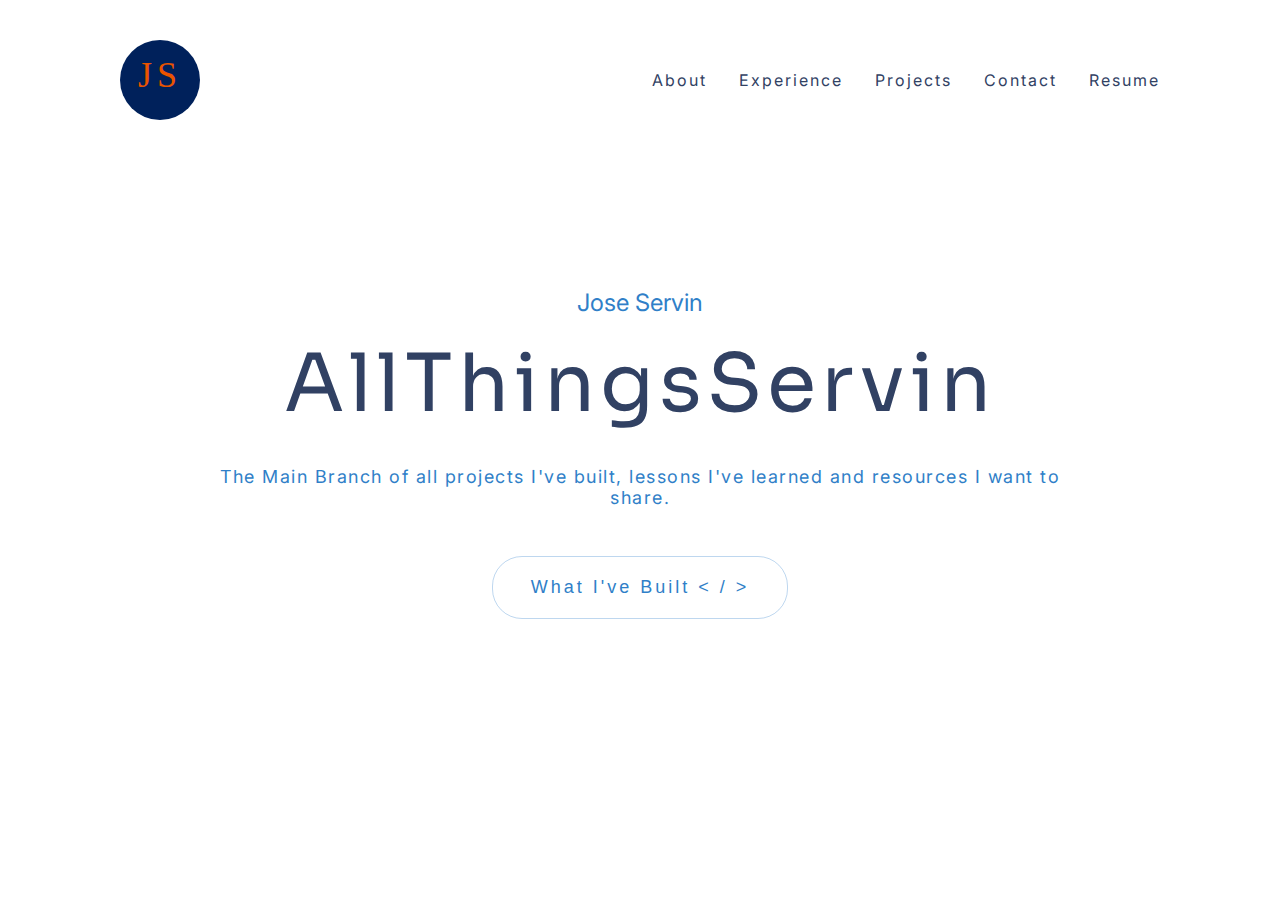
==== index.html @ fde8d4b1 "init V2" ====
<!DOCTYPE html>
<html lang="en">
  <head>
    <meta charset="UTF-8" />
    <meta name="viewport" content="width=device-width, initial-scale=1.0" />
    <link
      href="https://fonts.googleapis.com/css2?family=Inter:wght@200;300;400;500;600&family=Sora:wght@200;300;400;500;600&family=Permanent+Marker&display=swap"
      rel="stylesheet"
    />
    <link rel="stylesheet" href="./styles.css" />
    <title>AllThingsServinV2</title>
  </head>
  <body>
    <header>
      <nav>
        <a href="#" id="logo">JS</a>
        <ul class="navbar-items">
          <li><a href="">About</a></li>
          <li><a href="">Experience</a></li>
          <li><a href="">Projects</a></li>
          <li><a href="">Contact</a></li>
          <li><a href="">Resume</a></li>
        </ul>
      </nav>
      <div class="header-text-content">
        <h2>Jose Servin</h2>
        <h1>AllThingsServin</h1>
        <span
          >The Main Branch of all projects I've built, lessons I've learned and
          resources I want to share.
        </span>
        <button class="btn-small">What I've Built &lt; &sol; &gt;</button>
      </div>
    </header>
    <main></main>
    <footer></footer>
  </body>
</html>
---- styles.css ----
/*
SPACING SYSTEM (px)
2 / 4 / 8 / 12 / 16 / 24 / 32 / 48 / 64 / 80 / 96 / 128

FONT SIZE SYSTEM (px)
10 / 12 / 14 / 16 / 18 / 20 / 24 / 30 / 36 / 44 / 52 / 62 / 74 / 86 / 98

COLORS
Light: #E5E5F7
Dark: #011126
Dark Blue: #042F40
Light Blue: #3c6373 



*/
* {
  margin: 0;
  padding: 0;
  box-sizing: border-box;
}

html {
  font-size: 62.5%;
  overflow-x: hidden;
  /* scroll-behavior: smooth; */
}
body {
  font-family: "Inter", sans-serif;
  background-color: #fafaf8;
  color: #314163;
}
nav {
  width: 85%;
  margin: 0 auto;
  display: flex;
  justify-content: space-between;
  align-items: center;
  padding: 4rem 2.4rem;
}

nav ul {
  list-style: none;
  display: flex;
  gap: 3.2rem;
  font-size: 1.6rem;
  letter-spacing: 0.2rem;
}

nav a {
  text-decoration: none;
  color: inherit;
}

.navbar-items a:hover {
  border-bottom: 1px solid;
}

#logo {
  width: 8rem;
  height: 8rem;
  font-size: 3.6rem;
  text-align: center;
  letter-spacing: 5px;
  color: #e95400;
  font-family: "Permanent Marker", cursive;
  background-color: #00215b;
  padding: 1.4rem 1.4rem;
  border-radius: 50%;
}

header {
  background-color: #ffffff;
  height: 100vh;
  width: 100%;
  max-width: 150rem;
  margin: 0 auto;
}

.header-text-content {
  text-align: center;
  display: flex;
  flex-direction: column;
  align-items: center;
  justify-content: center;
  margin: 12.8rem 0rem;
  padding: 0rem 2.4rem;
}

h1 {
  font-family: "Sora", sans-serif;
  font-weight: 400;
  font-size: 8rem;
  letter-spacing: 5px;
}

.header-text-content h2 {
  color: #307fc8;
  font-weight: 400;
  font-size: 2.4rem;
}

.header-text-content span {
  color: #307fc8;
}

.header-text-content span {
  font-size: 1.8rem;
  letter-spacing: 1.5px;
}

header h1,
header p,
header span {
  max-width: 900px;
  width: 75%;
  margin: 16px 0px;
}

/* Button Styles */
.btn-small {
  background-color: transparent;
  color: #307fc8;
  border: solid 1px #1470c647;
  padding: 2rem 3.8rem;
  border-radius: 3rem;
  font-weight: 300;
  font-size: 1.8rem;
  letter-spacing: 3px;
  margin-top: 3.2rem;
}

.btn-small:hover {
  border: solid 1px #307fc8;
  background-color: #307ec837;
}
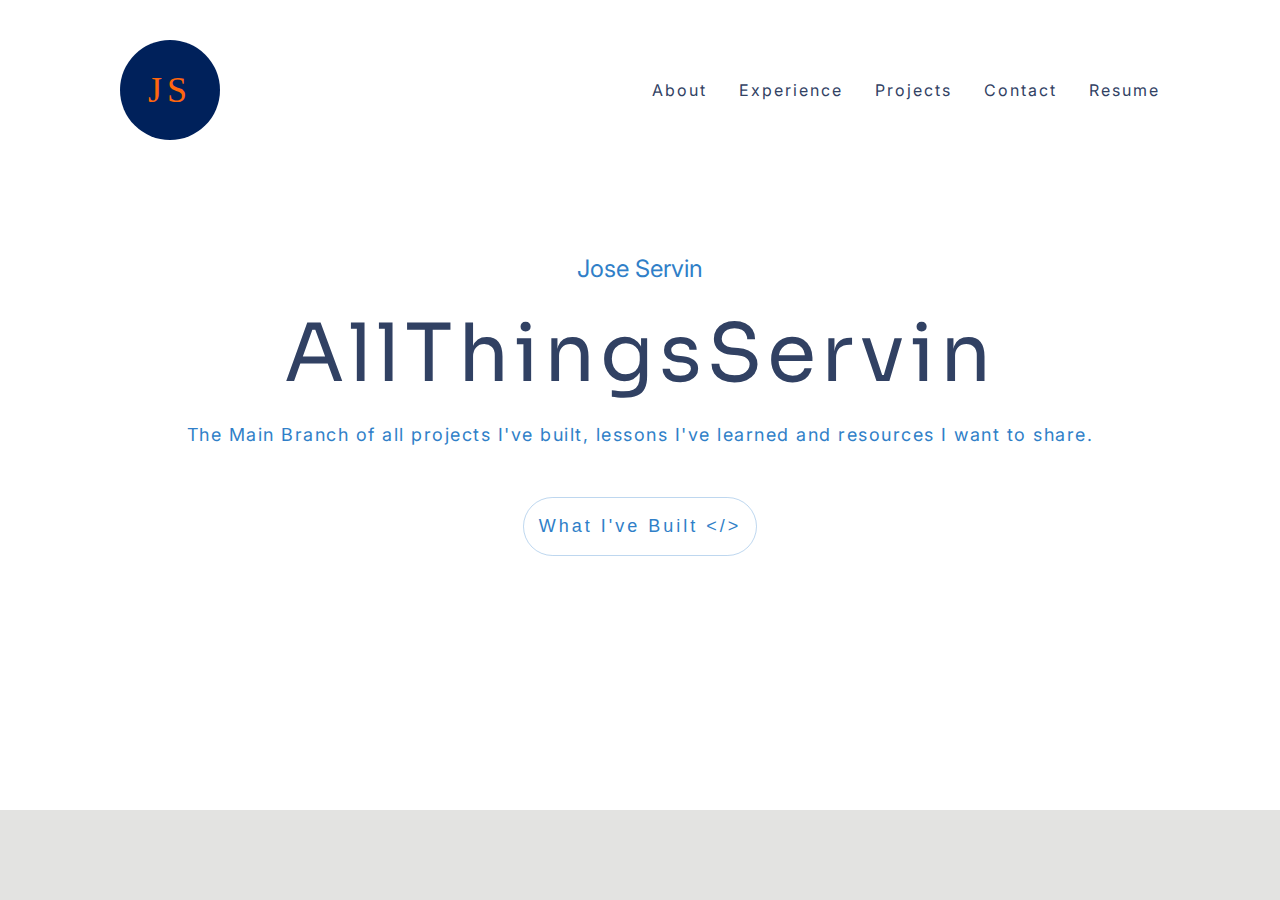
==== commit b72a4a65: "added button animation" ====
--- a/index.html
+++ b/index.html
@@ -22,17 +22,21 @@
           <li><a href="">Resume</a></li>
         </ul>
       </nav>
-      <div class="header-text-content">
-        <h2>Jose Servin</h2>
-        <h1>AllThingsServin</h1>
-        <span
-          >The Main Branch of all projects I've built, lessons I've learned and
-          resources I want to share.
-        </span>
-        <button class="btn-small">What I've Built &lt; &sol; &gt;</button>
-      </div>
     </header>
-    <main></main>
+    <main>
+      <section>
+        <div class="hero-content">
+          <h2>Jose Servin</h2>
+          <h1>AllThingsServin</h1>
+          <span
+            >The Main Branch of all projects I've built, lessons I've learned
+            and resources I want to share.
+          </span>
+          <button class="btn-small">What I've Built &lt;&sol;&gt;</button>
+        </div>
+      </section>
+      <section class="foo"></section>
+    </main>
     <footer></footer>
   </body>
 </html>
--- a/styles.css
+++ b/styles.css
@@ -27,9 +27,19 @@
 }
 body {
   font-family: "Inter", sans-serif;
-  background-color: #fafaf8;
+  background-color: #e3e3e1;
   color: #314163;
 }
+header {
+  position: absolute;
+  width: 100%;
+}
+
+header,
+.hero-content {
+  background-color: #ffffff;
+}
+
 nav {
   width: 85%;
   margin: 0 auto;
@@ -57,34 +67,35 @@
 }
 
 #logo {
-  width: 8rem;
-  height: 8rem;
+  width: 10rem;
+  height: 10rem;
   font-size: 3.6rem;
-  text-align: center;
+  display: flex;
+  justify-content: center;
+  align-items: center;
   letter-spacing: 5px;
-  color: #e95400;
+  color: #ff660e;
   font-family: "Permanent Marker", cursive;
   background-color: #00215b;
   padding: 1.4rem 1.4rem;
   border-radius: 50%;
 }
 
-header {
-  background-color: #ffffff;
-  height: 100vh;
-  width: 100%;
-  max-width: 150rem;
+.hero-section {
+  /* height: 100vh; */
+  width: 85%;
+  /* max-width: 150rem; */
   margin: 0 auto;
 }
 
-.header-text-content {
+.hero-content {
+  height: 90vh;
   text-align: center;
   display: flex;
   flex-direction: column;
   align-items: center;
   justify-content: center;
-  margin: 12.8rem 0rem;
-  padding: 0rem 2.4rem;
+  gap: 2rem;
 }
 
 h1 {
@@ -94,43 +105,63 @@
   letter-spacing: 5px;
 }
 
-.header-text-content h2 {
+.hero-content h2 {
   color: #307fc8;
   font-weight: 400;
   font-size: 2.4rem;
 }
 
-.header-text-content span {
+.hero-content span {
   color: #307fc8;
 }
 
-.header-text-content span {
+.hero-content span {
   font-size: 1.8rem;
   letter-spacing: 1.5px;
 }
 
-header h1,
+/* header h1,
 header p,
 header span {
   max-width: 900px;
   width: 75%;
   margin: 16px 0px;
-}
+} */
 
 /* Button Styles */
 .btn-small {
   background-color: transparent;
   color: #307fc8;
   border: solid 1px #1470c647;
-  padding: 2rem 3.8rem;
+  padding: 1.8rem 1.5rem;
   border-radius: 3rem;
   font-weight: 300;
   font-size: 1.8rem;
   letter-spacing: 3px;
   margin-top: 3.2rem;
+  position: relative;
+  overflow: hidden;
+}
+
+/* btn fill animation */
+
+.btn-small::before {
+  content: "";
+  width: 100%;
+  height: 100%;
+  background-color: #307ec837;
+  position: absolute;
+  top: 0;
+  left: 0;
+  transform: translateX(-100%);
+  transition: transform 0.3s ease;
 }
 
 .btn-small:hover {
   border: solid 1px #307fc8;
-  background-color: #307ec837;
+  /* background-color: #307ec837; */
 }
+
+.btn-small:hover::before {
+  transform: translateX(0);
+}
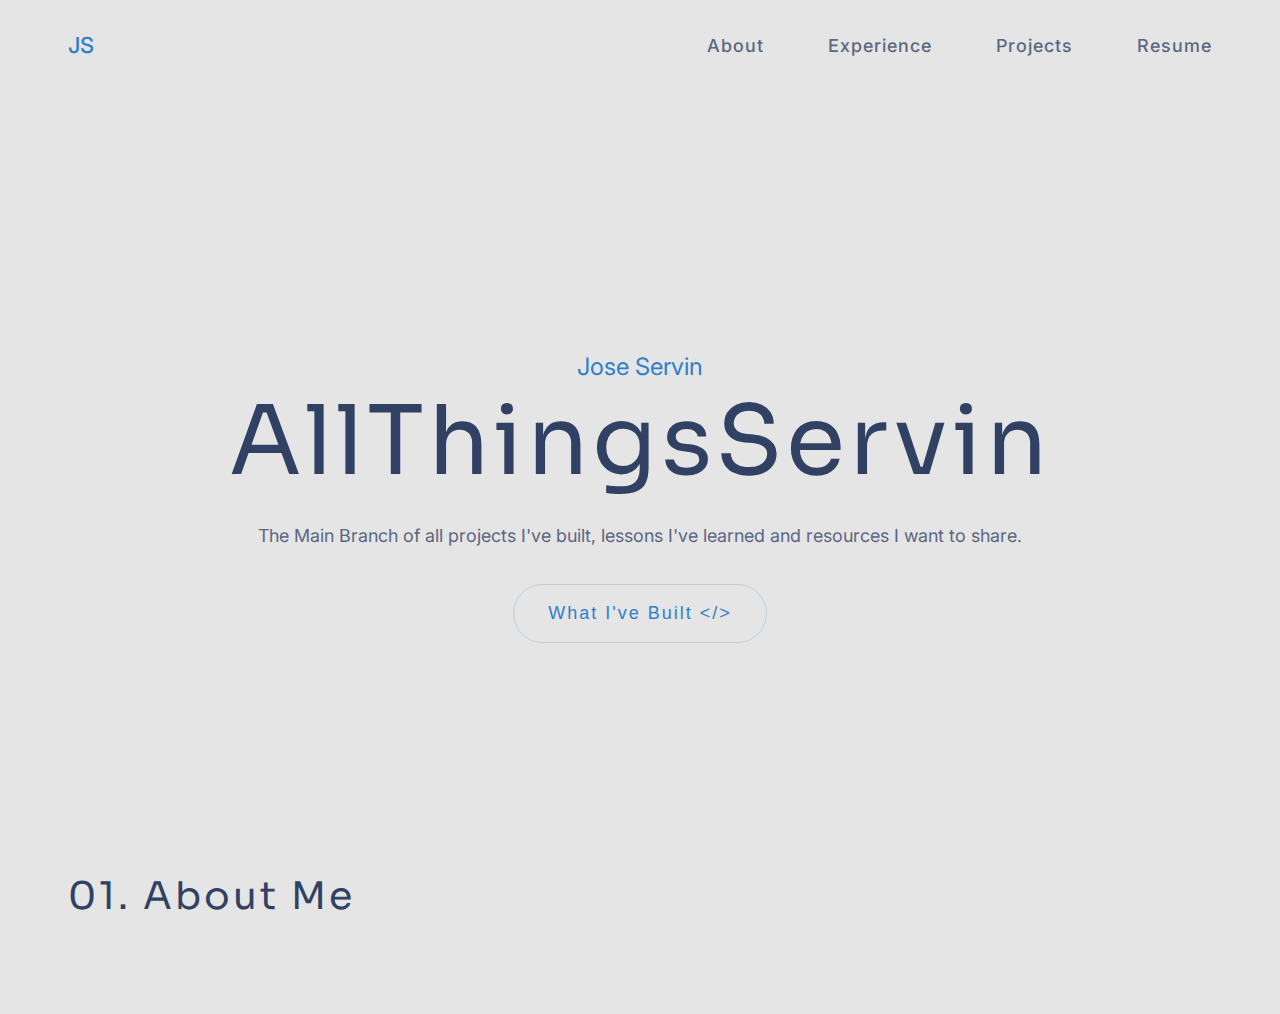
==== commit 6bfef6d4: "updating repo" ====
--- a/index.html
+++ b/index.html
@@ -4,39 +4,43 @@
     <meta charset="UTF-8" />
     <meta name="viewport" content="width=device-width, initial-scale=1.0" />
     <link
-      href="https://fonts.googleapis.com/css2?family=Inter:wght@200;300;400;500;600&family=Sora:wght@200;300;400;500;600&family=Permanent+Marker&display=swap"
+      href="https://fonts.googleapis.com/css2?family=Inter:wght@200;300;400;500;600&family=Fira+Code:wght@300;400;500;700&family=Sora:wght@200;300;400;500;600&family=Permanent+Marker&display=swap"
       rel="stylesheet"
     />
+
     <link rel="stylesheet" href="./styles.css" />
     <title>AllThingsServinV2</title>
   </head>
   <body>
-    <header>
-      <nav>
-        <a href="#" id="logo">JS</a>
-        <ul class="navbar-items">
-          <li><a href="">About</a></li>
-          <li><a href="">Experience</a></li>
-          <li><a href="">Projects</a></li>
-          <li><a href="">Contact</a></li>
-          <li><a href="">Resume</a></li>
-        </ul>
-      </nav>
-    </header>
+    <nav class="navbar">
+      <a href="#" id="logo">JS</a>
+      <ul class="navbar-links">
+        <li><a href="">About</a></li>
+        <li><a href="">Experience</a></li>
+        <li><a href="">Projects</a></li>
+        <li><a href="">Resume</a></li>
+      </ul>
+    </nav>
     <main>
-      <section>
-        <div class="hero-content">
-          <h2>Jose Servin</h2>
-          <h1>AllThingsServin</h1>
-          <span
-            >The Main Branch of all projects I've built, lessons I've learned
-            and resources I want to share.
-          </span>
-          <button class="btn-small">What I've Built &lt;&sol;&gt;</button>
+      <section class="standard-container hero-section">
+        <div class="hero">
+          <h2 id="username">Jose Servin</h2>
+          <h1 id="page-title">AllThingsServin</h1>
+          <p id="page-intro">
+            The Main Branch of all projects I've built, lessons I've learned and
+            resources I want to share.
+          </p>
         </div>
+        <button class="btn-small">What I've Built &lt;&sol;&gt;</button>
+        <!-- <div class="vertical-line vl-left"></div> -->
+        <!-- <div class="right-vertical-container">
+          <div class="line"></div>
+          <span class="vertical-text">Servinjose96@gmail.com</span>
+        </div> -->
       </section>
-      <section class="foo"></section>
+      <section class="standard-container">
+        <h2 class="section-heading">01. About Me</h2>
+      </section>
     </main>
-    <footer></footer>
   </body>
 </html>
--- a/styles.css
+++ b/styles.css
@@ -11,9 +11,35 @@
 Dark Blue: #042F40
 Light Blue: #3c6373 
 
-
-
 */
+
+:root {
+  --text-dark: #314163;
+  --text-gray: #5a6782; /* #adbdcc */
+  --text-white: #e5e5f7;
+  --light-blue: #307fc8;
+  --dark-blue: #0a2540;
+  --bg-white: #ffffff;
+  --bg-light: #f7f9fc;
+  --body-font: "Inter", sans-serif;
+  --heading-font: "Sora", sans-serif;
+  --logo-font: "Permanent Marker", cursive;
+  --h1-size: 9.2rem;
+  --h2-size: 5rem;
+  --h3-size: 4rem;
+  --h4-size: 3.2rem;
+  --h5-size: 2.8rem;
+  --h6-size: 2.2rem;
+  --section-heading-text: 3.8rem;
+  --secondary-heading-text: 1.8rem;
+  --p-size: 2.4rem;
+  --spacing-s: 0.8rem;
+  --spacing-m: 1.6rem;
+  --spacing-l: 3.2rem;
+  --spacing-xl: 6.4rem;
+  --standard-width: 114.4rem;
+}
+
 * {
   margin: 0;
   padding: 0;
@@ -22,127 +48,130 @@
 
 html {
   font-size: 62.5%;
-  overflow-x: hidden;
-  /* scroll-behavior: smooth; */
 }
 body {
+  font-family: var(--body-font);
+  background-color: #e5e5e5;
+  color: var(--text-dark);
+  width: 100%;
+  padding: var(--spacing-l) 0 0 0;
+  display: flex;
+  flex-direction: column;
+  justify-content: center;
+  align-items: center;
+}
+
+main {
+  margin: var(--spacing-xl) 0;
+  width: 100%;
+  max-width: var(--standard-width);
+}
+
+h1 {
+  font-family: var(--heading-font);
+  font-size: var(--h1-size);
+  width: 100%;
+  font-weight: 500;
+}
+
+h2 {
+  font-family: var(--heading-font);
+  font-size: var(--h2-size);
+  width: 100%;
+  font-weight: 500;
+}
+
+h3 {
+  font-family: var(--heading-font);
+  font-size: var(--h3-size);
+  width: 100%;
+  font-weight: 500;
+}
+
+h4 {
+  font-family: var(--heading-font);
+  font-size: var(--h4-size);
+  width: 100%;
+  font-weight: 600;
+  letter-spacing: 0.25px;
+}
+
+h5 {
+  font-family: var(--heading-font);
+  font-size: var(--h5-size);
+  width: 100%;
+  font-weight: 500;
+  letter-spacing: 0.5px;
+}
+
+h6 {
+  font-family: var(--heading-font);
+  font-size: var(--h6-size);
+  width: 100%;
+  font-weight: 600;
+  letter-spacing: 0.5px;
+}
+
+a {
+  text-decoration: none;
+  color: var(--light-blue);
+  font-size: var(--h6-size);
+  font-weight: 500;
+  transition: color 0.2s ease;
+}
+
+a:hover {
+  color: var(--dark-blue);
+}
+
+p {
+  font-size: var(--p-size);
+  font-weight: 300;
+  color: var(--text-gray);
+  margin: var(--spacing-m) 0;
+  line-height: 3.6rem;
+}
+
+.small-subtitle {
+  font-size: var(--secondary-heading-text);
+  color: var(--text-gray);
+  font-weight: 400;
+}
+
+.section-heading {
+  font-family: var(--heading-font);
+  font-weight: 400;
+  font-size: var(--section-heading-text);
+  letter-spacing: 3px;
+  margin-bottom: 3rem;
+}
+
+.centered-heading {
+  color: var(--text-dark);
+  text-align: center;
+  font-weight: 400;
+  font-size: 4rem;
   font-family: "Inter", sans-serif;
-  background-color: #e3e3e1;
-  color: #314163;
-}
-header {
-  position: absolute;
-  width: 100%;
-}
-
-header,
-.hero-content {
-  background-color: #ffffff;
-}
-
-nav {
-  width: 85%;
-  margin: 0 auto;
-  display: flex;
-  justify-content: space-between;
-  align-items: center;
-  padding: 4rem 2.4rem;
-}
-
-nav ul {
-  list-style: none;
-  display: flex;
-  gap: 3.2rem;
-  font-size: 1.6rem;
-  letter-spacing: 0.2rem;
-}
-
-nav a {
-  text-decoration: none;
-  color: inherit;
-}
-
-.navbar-items a:hover {
-  border-bottom: 1px solid;
-}
-
-#logo {
-  width: 10rem;
-  height: 10rem;
-  font-size: 3.6rem;
-  display: flex;
-  justify-content: center;
-  align-items: center;
-  letter-spacing: 5px;
-  color: #ff660e;
-  font-family: "Permanent Marker", cursive;
-  background-color: #00215b;
-  padding: 1.4rem 1.4rem;
-  border-radius: 50%;
-}
-
-.hero-section {
-  /* height: 100vh; */
-  width: 85%;
-  /* max-width: 150rem; */
-  margin: 0 auto;
-}
-
-.hero-content {
-  height: 90vh;
-  text-align: center;
-  display: flex;
-  flex-direction: column;
-  align-items: center;
-  justify-content: center;
-  gap: 2rem;
-}
-
-h1 {
-  font-family: "Sora", sans-serif;
-  font-weight: 400;
-  font-size: 8rem;
-  letter-spacing: 5px;
-}
-
-.hero-content h2 {
-  color: #307fc8;
-  font-weight: 400;
-  font-size: 2.4rem;
-}
-
-.hero-content span {
-  color: #307fc8;
-}
-
-.hero-content span {
-  font-size: 1.8rem;
-  letter-spacing: 1.5px;
-}
-
-/* header h1,
-header p,
-header span {
-  max-width: 900px;
-  width: 75%;
-  margin: 16px 0px;
-} */
-
-/* Button Styles */
+  letter-spacing: 4px;
+  margin-bottom: 3rem;
+}
+
 .btn-small {
+  display: flex;
+  align-items: center;
+  gap: 1.2rem;
   background-color: transparent;
-  color: #307fc8;
-  border: solid 1px #1470c647;
-  padding: 1.8rem 1.5rem;
+  justify-self: end;
+  color: var(--light-blue);
+  border: solid 1px #307ec837;
+  padding: 1.8rem 3.4rem;
   border-radius: 3rem;
   font-weight: 300;
   font-size: 1.8rem;
-  letter-spacing: 3px;
-  margin-top: 3.2rem;
+  letter-spacing: 2px;
   position: relative;
   overflow: hidden;
 }
-
 /* btn fill animation */
 
 .btn-small::before {
@@ -154,14 +183,117 @@
   top: 0;
   left: 0;
   transform: translateX(-100%);
-  transition: transform 0.3s ease;
+  transition: transform 0.25s ease;
 }
 
 .btn-small:hover {
   border: solid 1px #307fc8;
-  /* background-color: #307ec837; */
 }
 
 .btn-small:hover::before {
   transform: translateX(0);
 }
+
+/* navbar */
+.navbar {
+  display: flex;
+  justify-content: space-between;
+  align-items: center;
+  width: 100%;
+  max-width: var(--standard-width);
+}
+
+.navbar-links {
+  display: flex;
+  justify-content: space-between;
+  align-items: center;
+  gap: var(--spacing-xl);
+}
+
+.navbar-links {
+  list-style: none;
+}
+
+.navbar-links a {
+  letter-spacing: 1px;
+  font-weight: 500;
+  font-size: 1.8rem;
+  color: var(--text-gray);
+}
+
+.navbar-links a:hover {
+  color: var(--dark-blue);
+}
+
+.standard-container {
+  width: 100%;
+  max-width: var(--standard-width);
+}
+
+/* Layouts */
+.two-cols {
+  width: 100%;
+  display: grid;
+  grid-template-columns: 1fr 1fr;
+}
+
+/* Hero */
+.hero-section {
+  display: flex;
+  flex-direction: column;
+  justify-content: center;
+  align-items: center;
+  position: relative;
+  height: 75rem;
+}
+
+.hero {
+  text-align: center;
+}
+#username {
+  font-size: 2.4rem;
+  font-family: var(--body-font);
+  color: var(--light-blue);
+  font-weight: 400;
+}
+
+#page-title {
+  font-family: var(--heading-font);
+  font-weight: 400;
+  font-size: 9.6rem;
+  letter-spacing: 4px;
+}
+
+#page-intro {
+  font-size: 1.8rem;
+  color: #5a6782;
+  margin-bottom: 3rem;
+  font-weight: 400;
+}
+
+/* Vertical Containers */
+
+.right-vertical-container {
+  display: flex;
+  transform: rotate(-90deg);
+  justify-content: center;
+  align-items: center;
+  gap: 0.8rem;
+  position: absolute;
+  bottom: 0;
+  right: -40%;
+}
+
+.line {
+  width: 25rem;
+  border: 1px solid orange;
+  display: inline-block;
+  border-radius: 2px;
+}
+
+.vertical-text {
+  font-size: 1.2rem;
+  font-weight: 500;
+  font-family: "Fira Code", monospace;
+  letter-spacing: 2px;
+}
